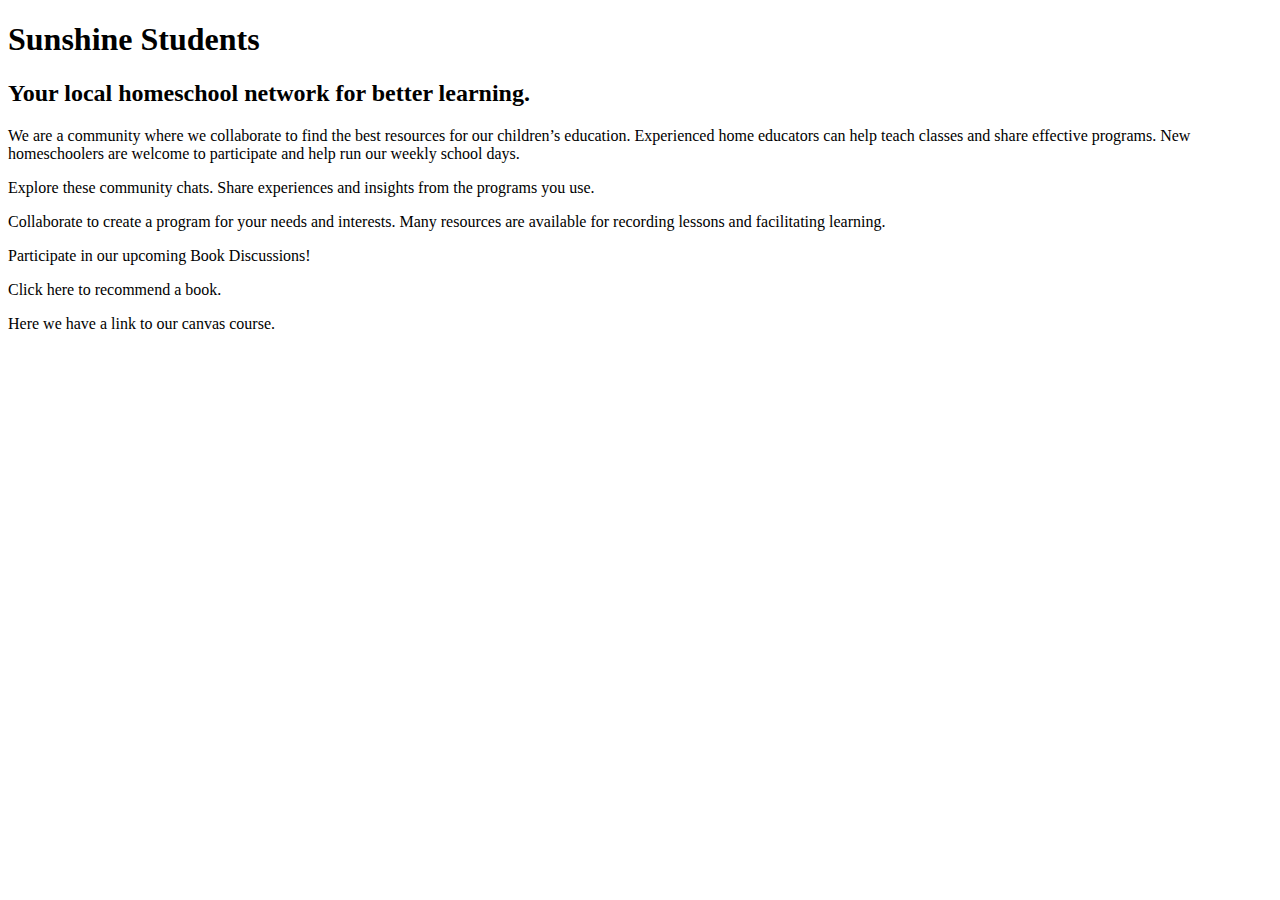
==== Personal_Website/index.html @ 4fb34bd2 "Added the contact form" ====
<!DOCTYPE html>
<html lang="en">
<head>
    <meta charset="UTF-8">
    <meta http-equiv="X-UA-Compatible" content="IE=edge">
    <meta name="viewport" content="width=device-width, initial-scale=1.0">
    <title>Sunshine Students</title>
</head>
<body>
    <h1>Sunshine Students</h1>
    <h2>Your local homeschool network for better learning.</h2>
    <p>We are a community where we collaborate to find the best resources for our children’s education.  Experienced home educators can help teach classes and share effective programs.  New homeschoolers are welcome to participate and help run our weekly school days.</p>
    <p>Explore these community chats. Share experiences and insights from the programs you use.</p>
    <p>Collaborate to create a program for your needs and interests.  Many resources are available for recording lessons and facilitating learning.</p>
    <p>Participate in our upcoming Book Discussions!</p>
    <div>Click here to recommend a book.</div>
    <p>Here we have a link to our canvas course.</p>
</body>
</html>
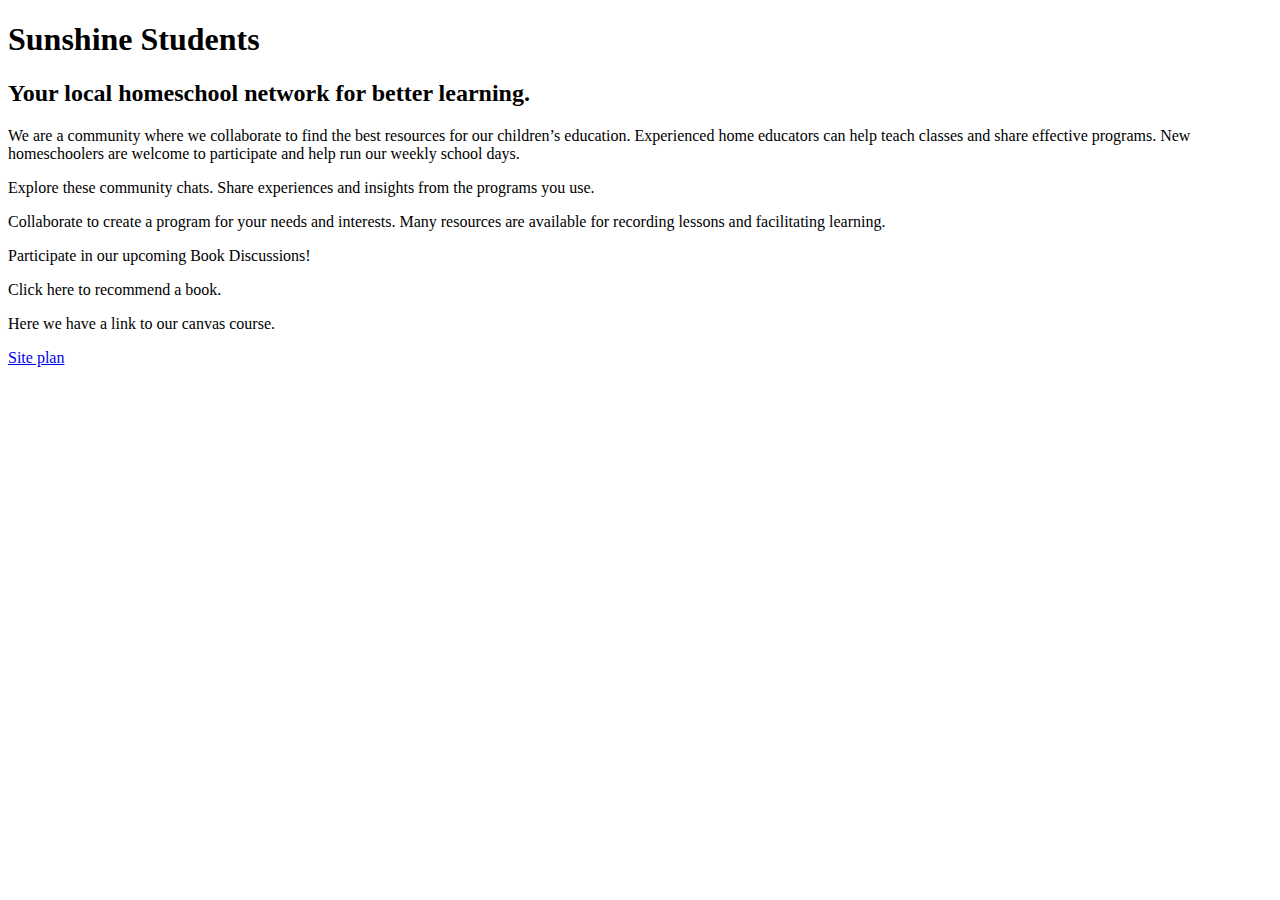
==== commit 787e83ea: "Improved Rates and Dates Text" ====
--- a/Personal_Website/index.html
+++ b/Personal_Website/index.html
@@ -15,5 +15,8 @@
     <p>Participate in our upcoming Book Discussions!</p>
     <div>Click here to recommend a book.</div>
     <p>Here we have a link to our canvas course.</p>
+    <footer>
+       <a href="./Personal_Site_Plan.html">Site plan</a> 
+    </footer>
 </body>
 </html>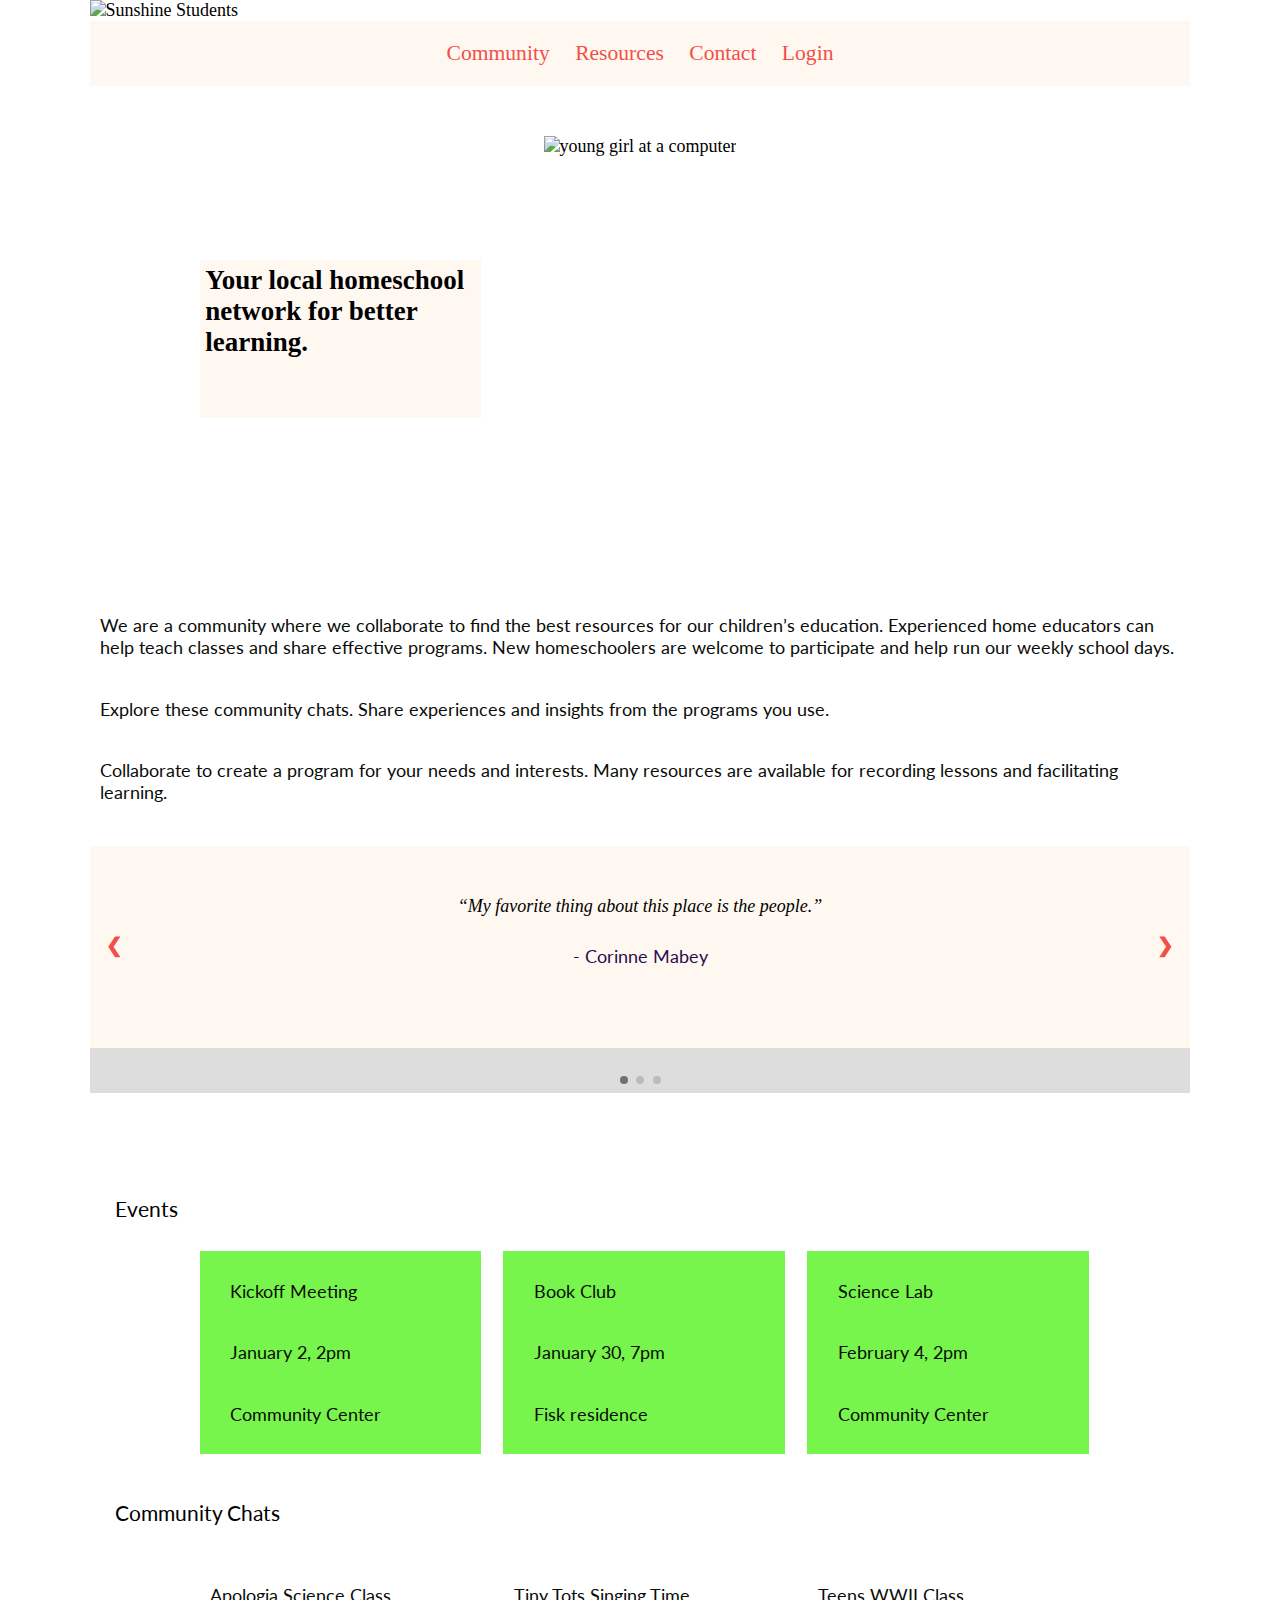
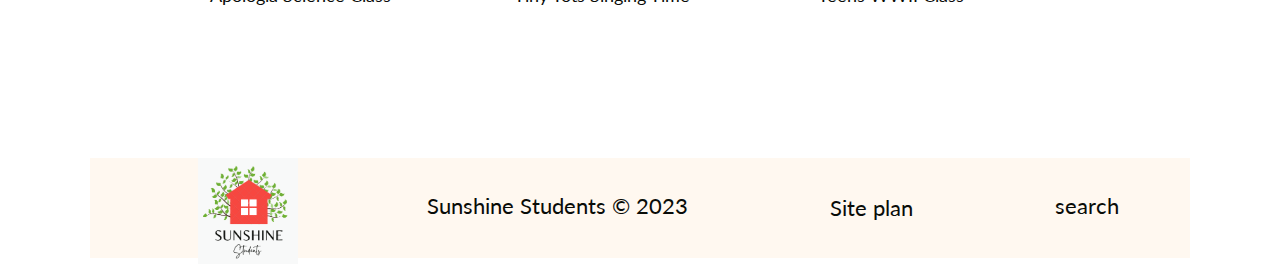
==== commit 9eecd6e7: "Added a quote bar" ====
--- a/Personal_Website/index.html
+++ b/Personal_Website/index.html
@@ -4,19 +4,96 @@
     <meta charset="UTF-8">
     <meta http-equiv="X-UA-Compatible" content="IE=edge">
     <meta name="viewport" content="width=device-width, initial-scale=1.0">
+    <link rel="stylesheet" href="./styles/style.css">
     <title>Sunshine Students</title>
 </head>
-<body>
-    <h1>Sunshine Students</h1>
-    <h2>Your local homeschool network for better learning.</h2>
-    <p>We are a community where we collaborate to find the best resources for our children’s education.  Experienced home educators can help teach classes and share effective programs.  New homeschoolers are welcome to participate and help run our weekly school days.</p>
-    <p>Explore these community chats. Share experiences and insights from the programs you use.</p>
-    <p>Collaborate to create a program for your needs and interests.  Many resources are available for recording lessons and facilitating learning.</p>
-    <p>Participate in our upcoming Book Discussions!</p>
-    <div>Click here to recommend a book.</div>
-    <p>Here we have a link to our canvas course.</p>
+<header>
+    <img src="./images/Sunshine-students-logo2.png" alt="Sunshine Students">
+</header>
+    <nav>
+        <a href="community.html">Community</a>
+        <a href="resources.html">Resources</a>
+        <a href="contact_us.html">Contact</a>
+        <a href="#">Login</a>
+    </nav>
+<main class="home-grid">
+    <img id="tagline-img" src="./images/student-image.jpeg" alt="young girl at a computer">
+    <h2 id="tagline">Your local homeschool network for better learning.</h2>
+    <div class="paragraphs">
+        <p>We are a community where we collaborate to find the best resources for our children’s education.  Experienced home educators can help teach classes and share effective programs.  New homeschoolers are welcome to participate and help run our weekly school days.</p>
+        <p>Explore these community chats. Share experiences and insights from the programs you use.</p>
+        <p>Collaborate to create a program for your needs and interests.  Many resources are available for recording lessons and facilitating learning.</p>
+    </div>
+
+    <!-- Slideshow container -->
+<div class="slideshow-container">
+
+    <!-- Full-width slides/quotes -->
+    <div class="mySlides">
+      <q>My favorite thing about this place is the people.</q>
+      <p class="author">- Corinne Mabey</p>
+    </div>
+  
+    <div class="mySlides">
+      <q>Whether you're trying to help a homeschool student prepare for college, looking for more robust content to supplement traditional schooling, or are just interested in learning something new for the sheer pleasure of it, we have something for you.</q>
+      <p class="author">- Elizabeth Johnson</p>
+    </div>
+  
+    <div class="mySlides">
+      <q>They will see what is required of a Hero Generation, and gain a desire to emulate those individuals they study.</q>
+      <p class="author">- Leadership Education Mentoring Institute</p>
+    </div>
+  
+    <!-- Next/prev buttons -->
+    <a class="prev" onclick="plusSlides(-1)">&#10094;</a>
+    <a class="next" onclick="plusSlides(1)">&#10095;</a>
+  </div>
+  
+  <!-- Dots/bullets/indicators -->
+  <div class="dot-container">
+    <span class="dot" onclick="currentSlide(1)"></span> 
+    <span class="dot" onclick="currentSlide(2)"></span> 
+    <span class="dot" onclick="currentSlide(3)"></span> 
+  </div>  
+
+    <div id="event-header"><h3>Events</h3></div>
+    <!-- <img class="events-icon" src="./images/events-icon.jpeg" alt="events icon"> -->
+    <div class="event1" >
+        <p>Kickoff Meeting</p>
+        <p>January 2, 2pm</p>
+        <p>Community Center</p>
+    </div>
+    <div class="event2">
+        <p>Book Club</p>
+        <p>January 30, 7pm</p>
+        <p>Fisk residence</p>
+    </div>
+    <div class="event3">
+        <p>Science Lab</p>
+        <p>February 4, 2pm</p>
+        <p>Community Center</p>
+    </div>
+    <!-- <div class="event4">Valentine's Exchange</div> -->
+
+    <div id="chat-header"><h3>Community Chats</h3></div>
+    <div class="text1">
+        <a href="https://discord.gg/W7a8ZajXkm"><p>Apologia Science Class</p></a>
+    </div>
+    <div class="text2">
+        <a href="https://discord.gg/KKpnqC8HbR"><p>Tiny Tots Singing Time</p></a>
+    </div>
+    <div class="text3">
+        <a href="https://discord.gg/3K3Tb2nmSF"><p>Teens WWII Class</p></a>
+    </div>
+
+</main>
     <footer>
-       <a href="./Personal_Site_Plan.html">Site plan</a> 
+        <a id="logo_link" href="index.html">
+            <img src="./images/Sunshine-students-logo.png" alt="logo">
+        </a>
+        <p class="title">Sunshine Students &copy; 2023</p>
+        <div> <a href="./Personal_Site_Plan.html"><p>Site plan</p></a></div>
+        <a href="#"><p>search</p></a>
     </footer>
-</body>
+    <script src="script.js"></script>
 </html>--- a/Personal_Website/styles/style.css
+++ b/Personal_Website/styles/style.css
@@ -0,0 +1,318 @@
+@import url('https://fonts.googleapis.com/css2?family=Lato&display=swap');
+@import url('https://fonts.cdnfonts.com/css/gistesy');
+
+body {
+    margin: 0 7%;
+    font-size: 18px;
+}
+
+img {
+    display: grid;
+    margin: 0 auto;
+}
+
+#tagline-img {
+    max-width: 75%;
+    margin: 0 auto;
+    grid-column: 1/12;
+    grid-row: 1/8;
+}
+
+p {
+    font-family: Lato, Helvetica, sans-serif;
+    color: #090C08;
+    padding: .6em;
+    grid-column: 1/12;
+}
+
+a {
+    text-decoration: none;
+}
+.paragraphs {
+    padding-top: 4%;
+    grid-column: 1/12;
+    grid-row: 5/8;
+}
+
+/* header img {
+    display: center;
+    max-width: 65%;
+    grid-column: 1/11;
+    grid-row: 1;
+} */
+
+#title {
+    text-align: center;
+}
+
+#tagline {
+    background-color: #FFF8F0;
+    padding: 2%;
+    grid-column: 2/5;
+    grid-row: 2/4;
+}
+
+nav {
+    background-color: #FFF8F0;
+    line-height: 3em;
+    text-align: center;
+    font-size: 1.2em;
+    grid-column: 1/12;
+    grid-row: 2/3;
+  }
+
+nav a {
+    padding:1em;
+    min-width: 120px;
+    text-decoration: none;
+    padding: 10px;
+}
+
+nav a:link, nav a:visited {
+    color: #f24f49;
+}  
+
+nav a:hover {
+    color: #FFF8F0;
+    background-color: #F64740;
+  }
+
+
+.events-icon {
+    width: 30px;
+}
+
+.event1 {
+    grid-row: 12/14;
+    grid-column: 2/5;
+    background-color: #78F54C;
+    padding: 0 7%;
+}
+.event2 {
+    grid-row: 12/14;
+    grid-column: 5/8;
+    background-color: #78F54C;
+    padding: 0 7%;
+}
+.event3 {
+    grid-row: 12/14;
+    grid-column: 8/11;
+    background-color: #78F54C;
+    padding: 0 7%;
+}
+
+.text1 {
+    grid-row: 15/17;
+    grid-column: 2/5;
+}
+.text2 {
+    grid-row: 15/17;
+    grid-column: 5/8;
+}
+.text3 {
+    grid-row: 15/17;
+    grid-column: 8/11;
+}
+
+.chat {
+    grid-row: 12/16;
+    grid-column: 6/12;
+}
+.event {
+    grid-row: 12/16;
+    grid-column: 1/6;
+}
+#chat-header {
+    padding-top: 25px;
+    padding-left: 25px;
+    text-align: left;
+    grid-row: 14/15;
+    grid-column: 1/4;
+}
+
+#event-header {
+    padding-top: 25px;
+    padding-left: 25px;
+    text-align: left;
+    grid-row: 11/12;
+}
+
+.chat-card {
+    margin: 200px 0;
+    grid-column: inherit;
+    grid-row: 5/20;
+}
+
+footer {
+    background-color: #FFF8F0;
+    display: flex;
+    grid-template-columns: 150px auto;
+    justify-content: space-around;
+}
+.home-grid {
+    margin-top: 50px;
+    display: grid;
+    grid-template-columns: 1fr 1fr 1fr 1fr 1fr 1fr 1fr 1fr 1fr 1fr 1fr;
+    grid-template-rows: repeat(16, 1fr);
+    grid-column-gap: 2%;
+}
+footer img {
+    max-width: 100px;
+    padding-left: 50px;
+}
+
+footer a:hover {
+    color: black;
+    text-decoration: none;
+}
+
+footer a {
+    /* align-items: flex-end; */
+    vertical-align: middle;
+    display: table-cell;
+    height: 100px;
+}
+
+footer p {
+    font-size: 1.2em;
+    align-items: flex-end;
+}
+
+/* Subpage - Resources */
+
+.resources-page {
+    display: grid;
+    grid-template-columns: 150px 1fr;
+}
+.community-page {
+    display: grid;
+    grid-template-columns: 150px 1fr;
+}
+.resources-page p,
+.community-page p {
+    padding-bottom: 30px;    
+}
+
+.page-title {
+    font-family: "Gistesy";
+    font-size: 1.8em;
+    text-align: center;
+}
+
+.resource-thumbnail {
+    width: 100px;
+}
+
+.social-thumbnail {
+    width: 75px;
+}
+
+h3 {
+    font-family: Lato, Helvetica, sans-serif;
+    font-weight: normal;
+}
+
+
+/* Slideshow container */
+
+.slideshow-container {
+    position: relative;
+    background: #FFF8F0;
+    display: block;
+    grid-row: 8/10;
+    grid-column: 1/12;
+}
+
+/* Slides */
+.mySlides {
+    display: none;
+    padding: 50px;
+    text-align: center;
+}
+
+/* Next & previous buttons */
+.prev, .next {
+    cursor: pointer;
+    position: absolute;
+    top: 50%;
+    width: auto;
+    margin-top: -30px;
+    padding: 16px;
+    color: #f24f49;
+    font-weight: bold;
+    font-size: 20px;
+    border-radius: 0 3px 3px 0;
+    user-select: none;
+}
+
+/* Position the "next button" to the right */
+.next {
+    position: absolute;
+    right: 0;
+    border-radius: 3px 0 0 3px;
+}
+
+/* On hover, add a black background color with a little bit see-through */
+.prev:hover, .next:hover {
+    background-color: #f24f49;
+    color: #FFF8F0;
+}
+
+/* The dot/bullet/indicator container */
+.dot-container {
+    text-align: center;
+    padding: 20px;
+    background: #ddd;
+    display: block;
+    grid-column: 1/12;
+    height: 5%;
+}
+
+/* The dots/bullets/indicators */
+.dot {
+    cursor: pointer;
+    height: 8px;
+    width: 8px;
+    margin: 0 2px;
+    background-color: #bbb;
+    border-radius: 50%;
+    display: inline-block;
+    transition: background-color 0.6s ease;
+}
+
+/* Add a background color to the active dot/circle */
+.active, .dot:hover {
+    background-color: #717171;
+}
+
+/* Add an italic font style to all quotes */
+q {font-style: italic;}
+
+/* Add a blue color to the author */
+.author {color: #2A0C4E;}
+
+
+
+@media screen and (max-width: 500px) {
+    nav, footer {
+        flex-direction: column;
+        line-height: 2em;
+    }
+    nav a {
+        display: block;
+        padding: 0px;
+    }
+    h1 {
+        font-size: 28px;
+    }
+    h2 {
+        font-size: 20px;
+    }
+    .chat-card .event-card {
+        margin: 50px auto;
+        width: 60%;
+    }
+    footer {
+        margin-top: 25px;
+    }
+}
